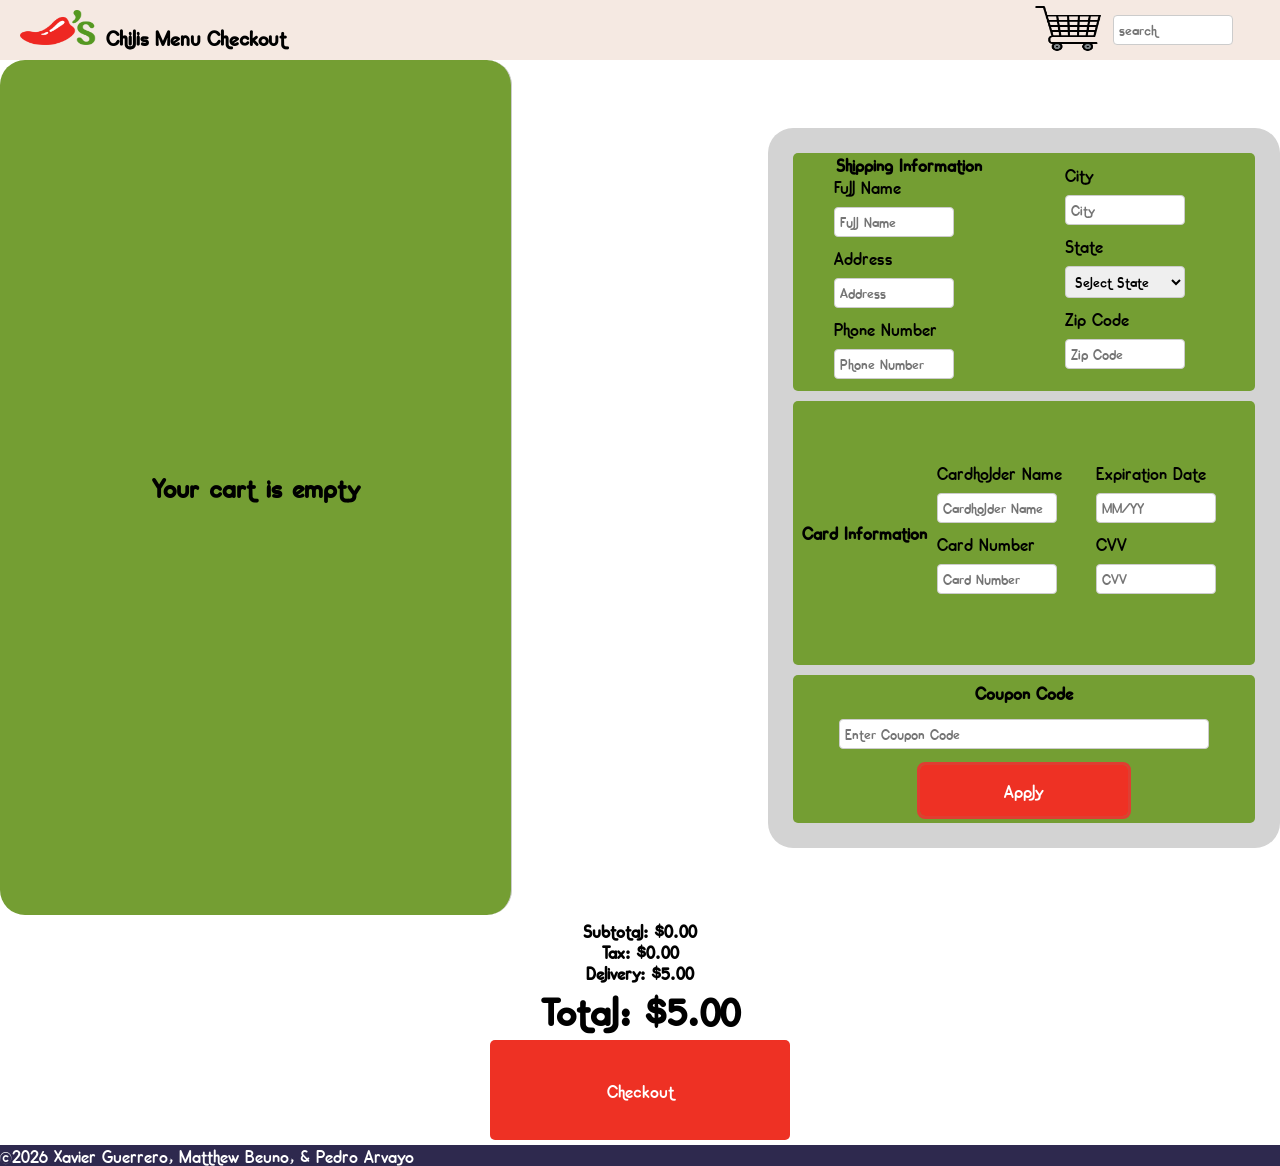
==== pages/Checkout/index.html @ b36d1b12 "Finished Checkout" ====
<!DOCTYPE html>
<html lang="en">
<head>
    <meta charset="UTF-8">
    <meta name="viewport" content="width=device-width, initial-scale=1.0">

    <link rel="stylesheet" href="../../shared/global.css">
    <link rel="stylesheet" href="checkout.css" type="text/css">

    <title>Checkout Template</title>
</head>
<body>

    <header>
        <div class="left">
            <img src="../../assets/logo.webp" alt="logo">
            <a href="../../"><h3>Chilis</h3></a>
            <a href="../Menu/"><h3>Menu</h3></a>
            <a href="../Checkout/"><h3>Checkout</h3></a>
        </div>

        <div class="right">
            <search><input type="search" placeholder="search"></search>
            <button id="cart"><img src="../../assets/cart.png" alt="cart"></button>
        </div>
    </header>
    
    <section class="main">
        <!-- List of products in cart -->
        <aside class="cart">
            <div class="cart-items"></div>
            <div class="cart-items"></div>
            <div class="cart-items"></div>
        </aside>
        

        <aside class="info-container">
            <div class="info">
              <p><strong>Shipping Information</strong></p>
              <div class="PersonalInfo">
                <div>
                    <p>Full Name</p>
                    <input required type="text" placeholder="Full Name">
                </div>
                <div>
                    <p>Address</p>
                    <input required type="text" placeholder="Address">
                </div>
                <div>
                    <p>Phone Number</p>
                    <input required type="number" placeholder="Phone Number">
                </div>
              </div>
              <div class="locationInfo">
                <div>
                    <p>City</p>
                    <input required type="text" placeholder="City">
                </div>
                <div>
                    <p>State</p>
                    <select name="states" id="states">
                        <option value="states">Select State</option>
                        
                    </select>
                </div>
                <div>
                    <p>Zip Code</p>
                    <input required type="number" placeholder="Zip Code">
                </div>
              </div>
                
            </div>
            <div class="cardInfo">
                <p><strong>Card Information</strong></p>
                <section class="firstHalf">
                    <div>
                        <p>Cardholder Name</p>
                        <input type="text" placeholder="Cardholder Name">
                    </div>
                    <div>
                        <p>Card Number</p>
                        <input type="number" placeholder="Card Number">
                    </div>
                </section>
                <section class="secondHalf">
                    <div>
                        <p>Expiration Date</p>
                        <input type="number" placeholder="MM/YY">
                    </div>
                    <div>
                        <p>CVV</p>
                        <input type="number" placeholder="CVV">
                    </div>
                </section>
            </div>
            <div class="coupons">
                <p><strong>Coupon Code</strong></p>
                <input id="potentialCode" type="text" placeholder="Enter Coupon Code">
                <!-- <button onClick="applyCouponCode()">Apply</button> -->
                <button id="applyCoupon">Apply</button>
            </div>
            
        </aside>
        
    </section>
    <section class="total">
        <h1 id="totalPrice">Total: $0.00</h1>
        <div class="button-container">
                <button id="checkout-button">Checkout</button>
            </div>  
    </section>

    

    
    <script rel="script" src="../../data/menu.js"></script>
    <script rel="script" src="../../data/checkout.js"></script>

     <footer>
        <p> &copy;2026 Xavier Guerrero, Matthew Beuno, & Pedro Arvayo</p>
    </footer>
</body>
</html>
---- shared/global.css ----
:root{
    --buttons: #EE3124;
    --background: #2E294E;
    --text: #000000;
    --accents: #749E33;
    --sections: #231F20;
    --backgroundMain: #F5E9E2;
}
*{
    margin: 0;
    padding: 0;
    box-sizing: border-box;
    font-family: "chili","sans-serif";
    text-decoration: none;
}
/* 
#EE3124:  "Chilis Red" use for Buttons, Highlights, and Navigation;
#749E33: "Green" use for Brand Accents;
#F5E9E2: "Beigish" use for Background and Content;
#231F20: "Shadow Grey" use for Secondary Sections;
#2E294E: "Space Indigo" use for Other Backgrounds if needed;
Black: use for Text;
*/
@font-face {
    font-family: "chili";
    src: url("../assets/fonts/chilispepper.ttf");
}
header{
    width: 100%;
    display: flex;
    justify-content: space-between;
    background-color: var(--backgroundMain);
}
a h3{
    color: black;
    text-decoration: none;
    display: contents;
}
.left{
    margin: 0px 10px;
    padding: 10px;
}
.left img{
    width: 80px;
    height: 35px;

}
.right{
    display: flex;
    align-items: center;
    flex-direction: row-reverse;
    justify-content: space-between;
    padding: 0px 2px;
    margin: 0px 15px;
}
.right img{
    width: 80px;
    height: 55px;
    padding-right: 10px;
}
#cart{
    background: none;
    border: none;
}
#cart:hover{
    cursor: pointer;
}
#cart:active{
    background-color: var(--accents);

}
br{
    height: 5px;
    width: 100%;
    display: inline;
}
footer{
    width: 100%;
    background-color: #2E294E;
    color: white;
}
---- pages/Checkout/checkout.css ----
*{
    margin: 0;
    padding: 0;
    box-sizing: border-box;
}

.main{
    display: flex;
    overflow: none;
    justify-content: space-between;
    background-color: white;
    flex-direction: row;
    width: 100%;
    height: 100%;
    align-items: center;

}



.cart{
    display: flex;
    padding: 20px;
    width: 40%;
    height: 95vh;
    background-color: #749E33;
    border-right: 1px solid #ccc;
    flex-direction: column;
    justify-content: space-evenly;
    align-items: center;
    overflow-y: scroll;    
    border-radius: 25px;
}

.cart-items{
    background-color: #F5E9E2;
    color: black;
    width: 100%;
    outline: 3px solid #000000;
    margin-bottom: 10px;
    padding: 10px; 
    margin: 10px;
    display: flex;
    flex-direction: row;
}

.checkoutItemText{
    padding: 10px;
    margin: 10px;


}

h2{
    margin: 5px;
}

.calc{
    text-align: center;
    font-size: medium;
}


.checkoutImage{
    width: 200px;
    outline: 3px solid #000000;
    
}

.info-container{
    display: flex;
    flex-direction: column;
    padding: 20px;
    width: 40%;
    height: 80vh;
    background-color: lightgrey;
    border-radius: 25px;
}

.info{
    display: flex;
    flex-direction: column;
    justify-content: space-evenly;
    align-items: center;
    flex-wrap: wrap;
    height: 35%;
    background-color: #749E33;
    border-radius: 5px;
    margin: 5px;
}


.cardInfo{
    display: flex;
    flex-direction: row;
    justify-content: space-evenly;
    align-items: center;
    height: 45%;
    background-color: #749E33;
    border-radius: 5px;
    margin: 5px;
}



.coupons{
    display: flex;
    flex-direction: column;
    justify-content: space-evenly;
    align-items: center;
    height: 25%;
    background-color: #749E33;
    border-radius: 5px;
    margin: 5px;
}

.total{
    display: flex;
    flex-direction: column;
    justify-content: space-evenly;
    align-items: center;
    height: 45%;
    background-color: white;
    margin: 5px;
}

.button-container{
    width: 300px;
    height: 100px;
    display: flex;
    
}

#checkout-button{
    background-color: #EE3124;
    color: white;
    border: none;
    padding: 10px 20px; 
    font-size: 16px;
    height: 100px;
    width: 100%;  
    cursor: pointer;
    border-radius: 5px; 
    
}

#checkout-button:active{
    background-color: #749E33;
    color: white;
    border: none;
    padding: 10px 20px; 
    font-size: 16px;
    height: 100px;
    width: 100%;  
    cursor: pointer;
    border-radius: 5px;
    outline: 3px solid #2b2423;
}

#applyCoupon{
    background-color: #EE3124;
    color: white;
    border: none;
    padding: 10px 20px; 
    font-size: 16px;
    height: 35%;
    width: 45%;  
    cursor: pointer;
    border-radius: 5px;
    outline: 3px solid #df3e32;
}

#applyCoupon:active{
    background-color: #004b0b;
    color: white;
    border: none;
    padding: 10px 20px; 
    font-size: 16px;
    height: 35%;
    width: 45%;  
    cursor: pointer;
    border-radius: 5px;
    outline: 3px solid #2b2423;
}

input{
    width: 80%;
    padding: 5px;
    margin: 10px 0;
    border: 1px solid #ccc;
    border-radius: 4px;
}
select{
    width: 80%;
    padding: 5px;
    margin: 10px 0;
    border: 1px solid #ccc;
    border-radius: 4px;
}

number::-webkit-inner-spin-button,
number::-webkit-outer-spin-button {
  -webkit-appearance: none;
  margin: 0;
}
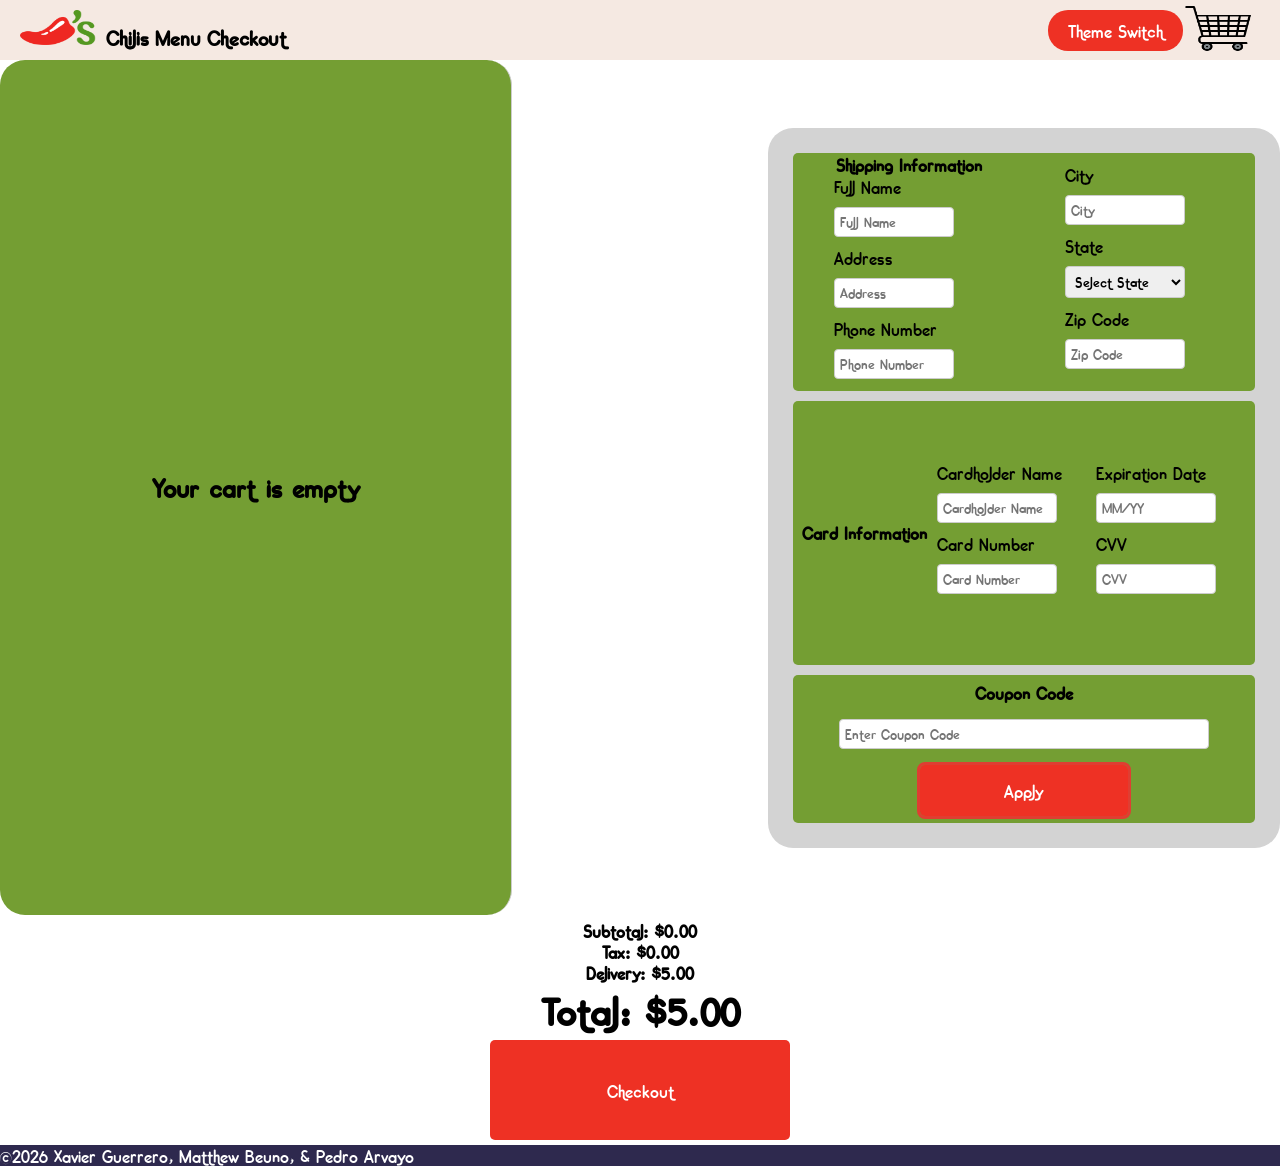
==== commit e383f275: "Added dark mode to main page (still need to do the other pages)" ====
--- a/pages/Checkout/index.html
+++ b/pages/Checkout/index.html
@@ -13,16 +13,17 @@
 
     <header>
         <div class="left">
-            <img src="../../assets/logo.webp" alt="logo">
-            <a href="../../"><h3>Chilis</h3></a>
-            <a href="../Menu/"><h3>Menu</h3></a>
-            <a href="../Checkout/"><h3>Checkout</h3></a>
+            <img src="/assets/logo.webp" alt="chilisLogo">
+            <a href="/"><h3>Chilis</h3></a>
+            <a href="/pages/Menu/"><h3>Menu</h3></a>
+            <a href="/pages/Checkout/"><h3>Checkout</h3></a>
         </div>
 
         <div class="right">
-            <search><input type="search" placeholder="search"></search>
-            <button id="cart"><img src="../../assets/cart.png" alt="cart"></button>
+            <button id="cart"><img  src="/assets/cart.png" alt="cart"></button>
+            <button id="themeSwitch">Theme Switch</button>
         </div>
+               
     </header>
     
     <section class="main">
--- a/shared/global.css
+++ b/shared/global.css
@@ -78,4 +78,57 @@
     width: 100%;
     background-color: #2E294E;
     color: white;
+}
+
+
+
+/* DARK THEME */
+.dark-theme {
+    --buttons: #8B1E18;
+    --background: #121212;
+    --text: #FFFFFF;
+    --accents: #749E33;
+    --sections: #1E1E1E;
+    --backgroundMain: #242424;
+}
+
+.dark-theme body {
+    background-color: var(--backgroundMain);
+    color: var(--text);
+}
+
+.dark-theme header {
+    background-color: var(--backgroundMain);
+}
+
+.dark-theme a h3 {
+    color: var(--text);
+}
+
+.dark-theme main h2 {
+    background-color: var(--backgroundMain);
+    color: var(--text);
+}
+
+.dark-theme .featured {
+    background-color: var(--buttons);
+}
+
+.dark-theme .featuredItems {
+    background-color: var(--backgroundMain);
+    color: var(--text);
+}
+
+#themeSwitch {
+    background-color: var(--buttons);
+    color: white;
+    padding: 10px 20px;
+    border: none;
+    border-radius: 20px;
+    cursor: pointer;
+    font-size: 16px;
+}
+
+#themeSwitch:hover {
+    opacity: 0.8;
 }
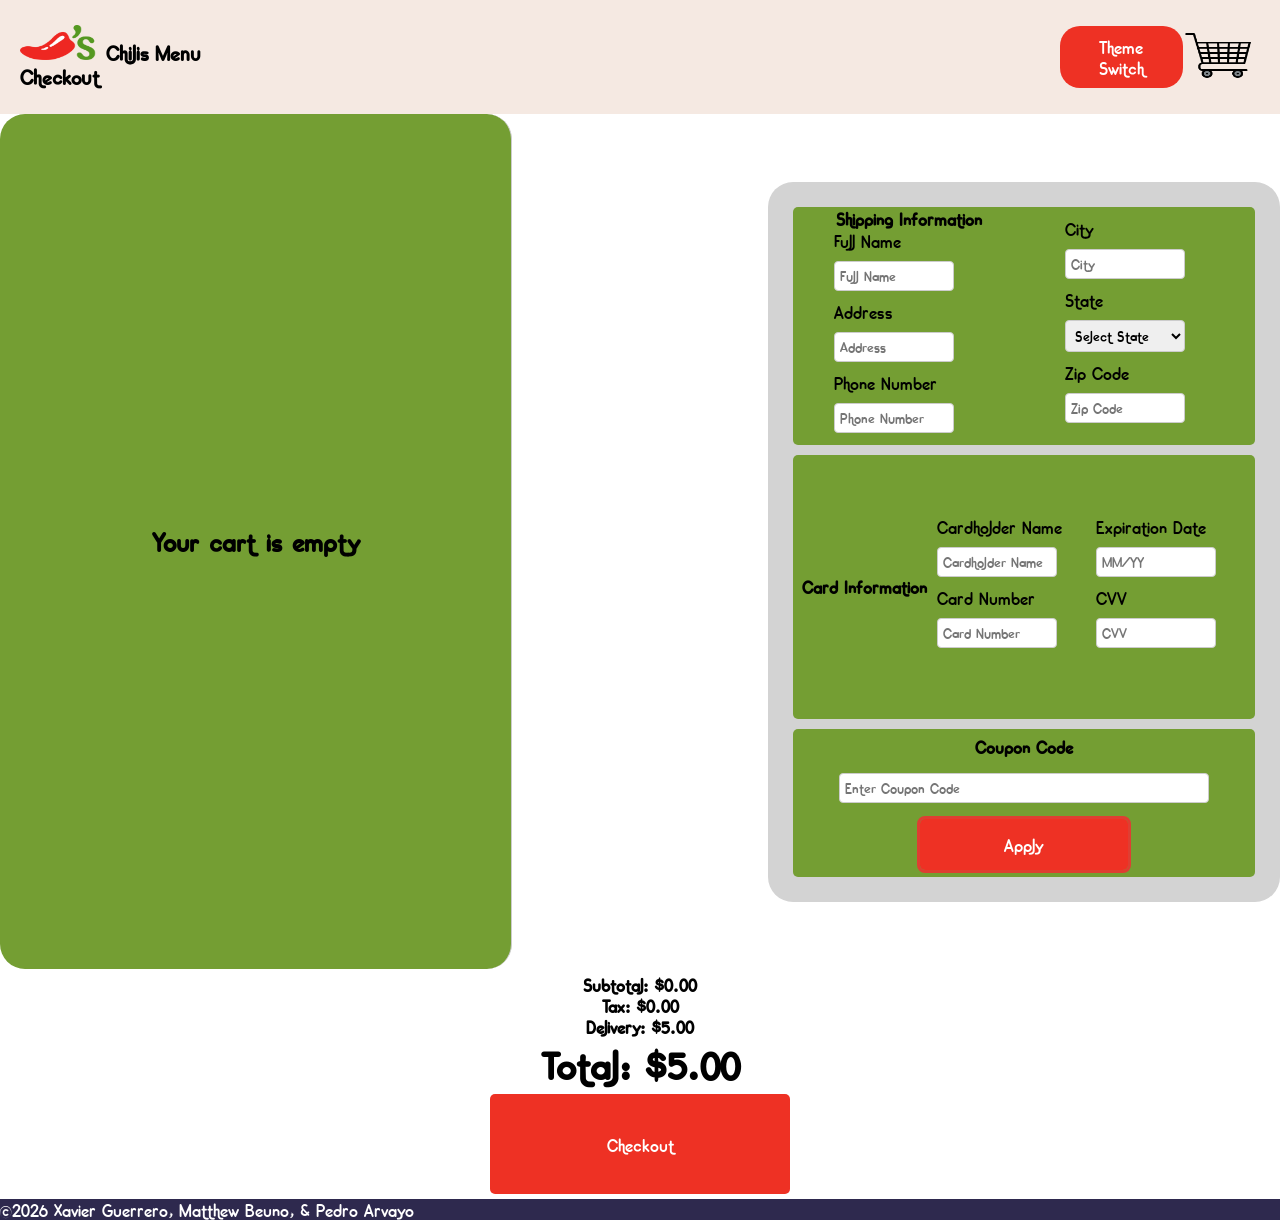
==== commit bf30a356: "added theme switch to the other pages" ====
--- a/pages/Checkout/index.html
+++ b/pages/Checkout/index.html
@@ -113,7 +113,7 @@
 
     
 
-    
+    <script rel="script" src="../../shared/global.js"></script>
     <script rel="script" src="../../data/menu.js"></script>
     <script rel="script" src="../../data/checkout.js"></script>
 
--- a/shared/global.css
+++ b/shared/global.css
@@ -30,6 +30,8 @@
     display: flex;
     justify-content: space-between;
     background-color: var(--backgroundMain);
+    padding: 15px 0px;
+    gap: 750px;
 }
 a h3{
     color: black;
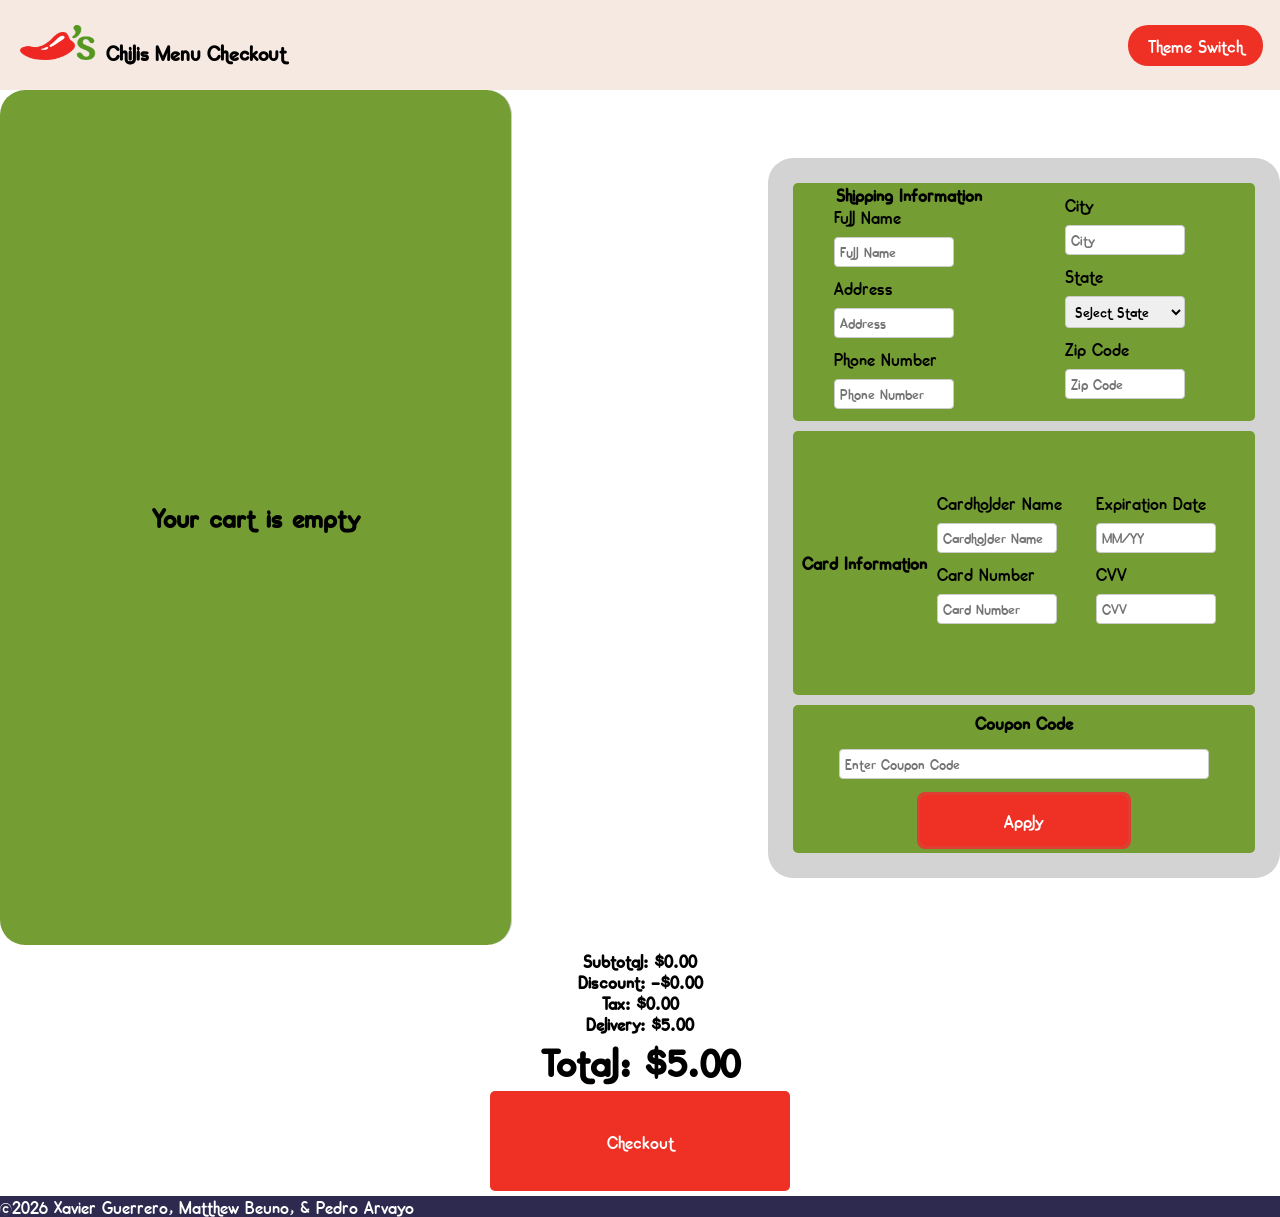
==== commit d79d2f20: "moved globalcart to global js" ====
--- a/pages/Checkout/index.html
+++ b/pages/Checkout/index.html
@@ -20,7 +20,6 @@
         </div>
 
         <div class="right">
-            <button id="cart"><img  src="/assets/cart.png" alt="cart"></button>
             <button id="themeSwitch">Theme Switch</button>
         </div>
                
--- a/shared/global.css
+++ b/shared/global.css
@@ -133,4 +133,65 @@
 
 #themeSwitch:hover {
     opacity: 0.8;
+}
+
+
+
+#cart-sidebar {
+    position: fixed;
+    top: 0;
+    right: -400px;
+    width: 400px;
+    height: 100vh;
+    background-color: var(--backgroundMain);
+    color: var(--text);
+    z-index: 1000;
+    box-shadow: -5px 0 15px rgba(0,0,0,0.3);
+
+    display: flex;
+    flex-direction: column;
+
+    transition: right 0.3s ease;
+}
+
+#cart-sidebar.open {
+    right: 0;
+}
+
+#cart-sidebar-header {
+    display: flex;
+    justify-content: space-between;
+    align-items: center;
+    padding: 20px;
+}
+
+#close-cart {
+    width: 40px;
+    font-size: 30px;
+    cursor: pointer;
+}
+
+#side-cart-items {
+    flex: 1;
+    overflow-y: auto;
+    padding: 20px;
+}
+
+.side-cart-item {
+    padding: 15px;
+    margin-bottom: 10px;
+    background-color: var(--sections);
+    border-radius: 10px;
+}
+
+#side-cart-footer {
+    padding: 20px;
+}
+
+#go-to-checkout {
+    width: 100%;
+    padding: 15px;
+    background-color: var(--buttons);
+    color: white;
+    cursor: pointer;
 }
--- a/pages/Checkout/checkout.css
+++ b/pages/Checkout/checkout.css
@@ -8,12 +8,21 @@
     display: flex;
     overflow: none;
     justify-content: space-between;
-    background-color: white;
     flex-direction: row;
     width: 100%;
     height: 100%;
     align-items: center;
-
+}
+
+main{
+    display: flex;
+    overflow: none;
+    justify-content: space-between;
+    background-color: white;
+    flex-direction: row;
+    width: 100%;
+    height: 100%;
+    align-items: center;
 }
 
 
@@ -28,7 +37,7 @@
     flex-direction: column;
     justify-content: space-evenly;
     align-items: center;
-    overflow-y: scroll;    
+    overflow-y: auto;    
     border-radius: 25px;
 }
 
@@ -120,9 +129,9 @@
     justify-content: space-evenly;
     align-items: center;
     height: 45%;
-    background-color: white;
-    margin: 5px;
-}
+    margin: 5px;
+}
+
 
 .button-container{
     width: 300px;
@@ -182,6 +191,7 @@
     border-radius: 5px;
     outline: 3px solid #2b2423;
 }
+
 
 input{
     width: 80%;
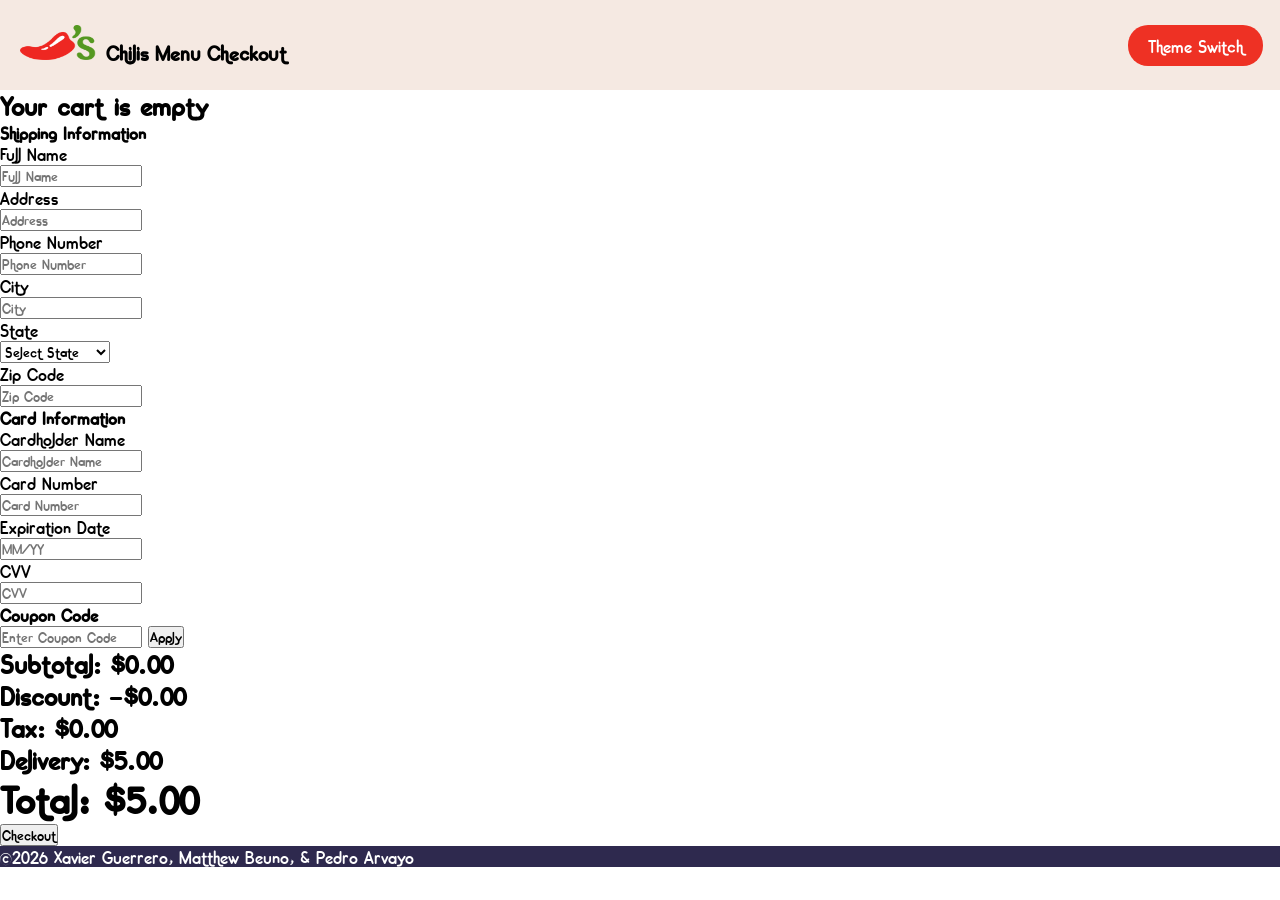
==== commit 51c04263: "Update index.html" ====
--- a/pages/Checkout/index.html
+++ b/pages/Checkout/index.html
@@ -5,7 +5,7 @@
     <meta name="viewport" content="width=device-width, initial-scale=1.0">
 
     <link rel="stylesheet" href="../../shared/global.css">
-    <link rel="stylesheet" href="checkout.css" type="text/css">
+    <link rel="stylesheet" href="/checkout.css" type="text/css">
 
     <title>Checkout Template</title>
 </head>
@@ -13,10 +13,10 @@
 
     <header>
         <div class="left">
-            <img src="/assets/logo.webp" alt="chilisLogo">
-            <a href="/"><h3>Chilis</h3></a>
-            <a href="/pages/Menu/"><h3>Menu</h3></a>
-            <a href="/pages/Checkout/"><h3>Checkout</h3></a>
+            <img src="../../assets/logo.webp" alt="chilisLogo">
+            <a href="../"><h3>Chilis</h3></a>
+            <a href="../pages./Menu/"><h3>Menu</h3></a>
+            <a href="../pages./Checkout/"><h3>Checkout</h3></a>
         </div>
 
         <div class="right">
@@ -27,11 +27,7 @@
     
     <section class="main">
         <!-- List of products in cart -->
-        <aside class="cart">
-            <div class="cart-items"></div>
-            <div class="cart-items"></div>
-            <div class="cart-items"></div>
-        </aside>
+       <aside class="cart"></aside> 
         
 
         <aside class="info-container">
@@ -120,4 +116,4 @@
         <p> &copy;2026 Xavier Guerrero, Matthew Beuno, & Pedro Arvayo</p>
     </footer>
 </body>
-</html>+</html>
--- a/shared/global.css
+++ b/shared/global.css
@@ -175,6 +175,40 @@
     flex: 1;
     overflow-y: auto;
     padding: 20px;
+    flex-wrap: wrap;
+    flex-direction: row;
+}
+
+.side-cart-item {
+    display: flex;
+    align-items: center;
+    gap: 12px;
+    padding: 12px;
+    margin-bottom: 12px;
+
+    background-color: var(--sections);
+    color: var(--text);
+
+    border-radius: 10px;
+    flex-wrap: wrap;
+}
+
+.side-cart-item img {
+    width: 50%;
+    height: 50%;
+    object-fit: cover;
+    border-radius: 8px;
+    flex-shrink: 0;
+}
+
+.side-cart-item h3 {
+    margin: 0 0 5px 0;
+    font-size: 16px;
+}
+
+.side-cart-item p {
+    margin: 3px 0;
+    font-size: 14px;
 }
 
 .side-cart-item {
@@ -182,6 +216,7 @@
     margin-bottom: 10px;
     background-color: var(--sections);
     border-radius: 10px;
+    height: 50%;
 }
 
 #side-cart-footer {
